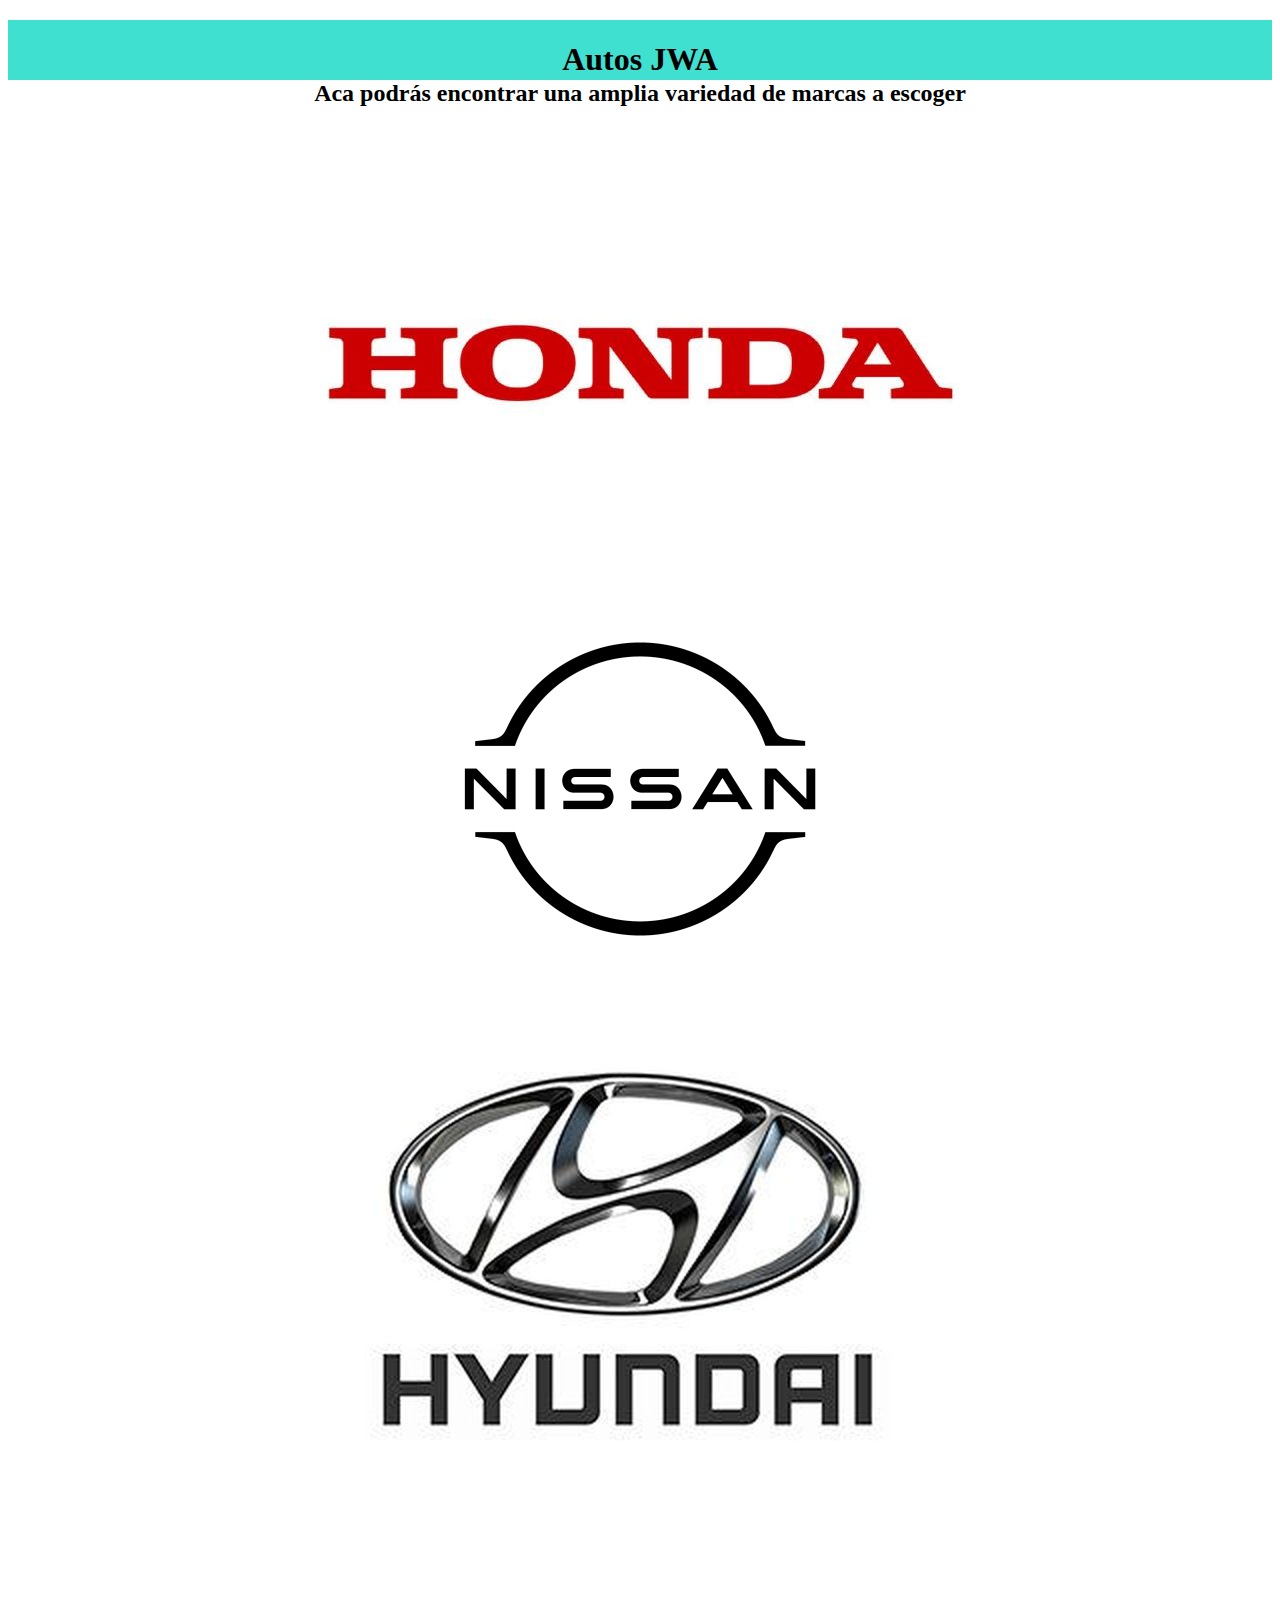
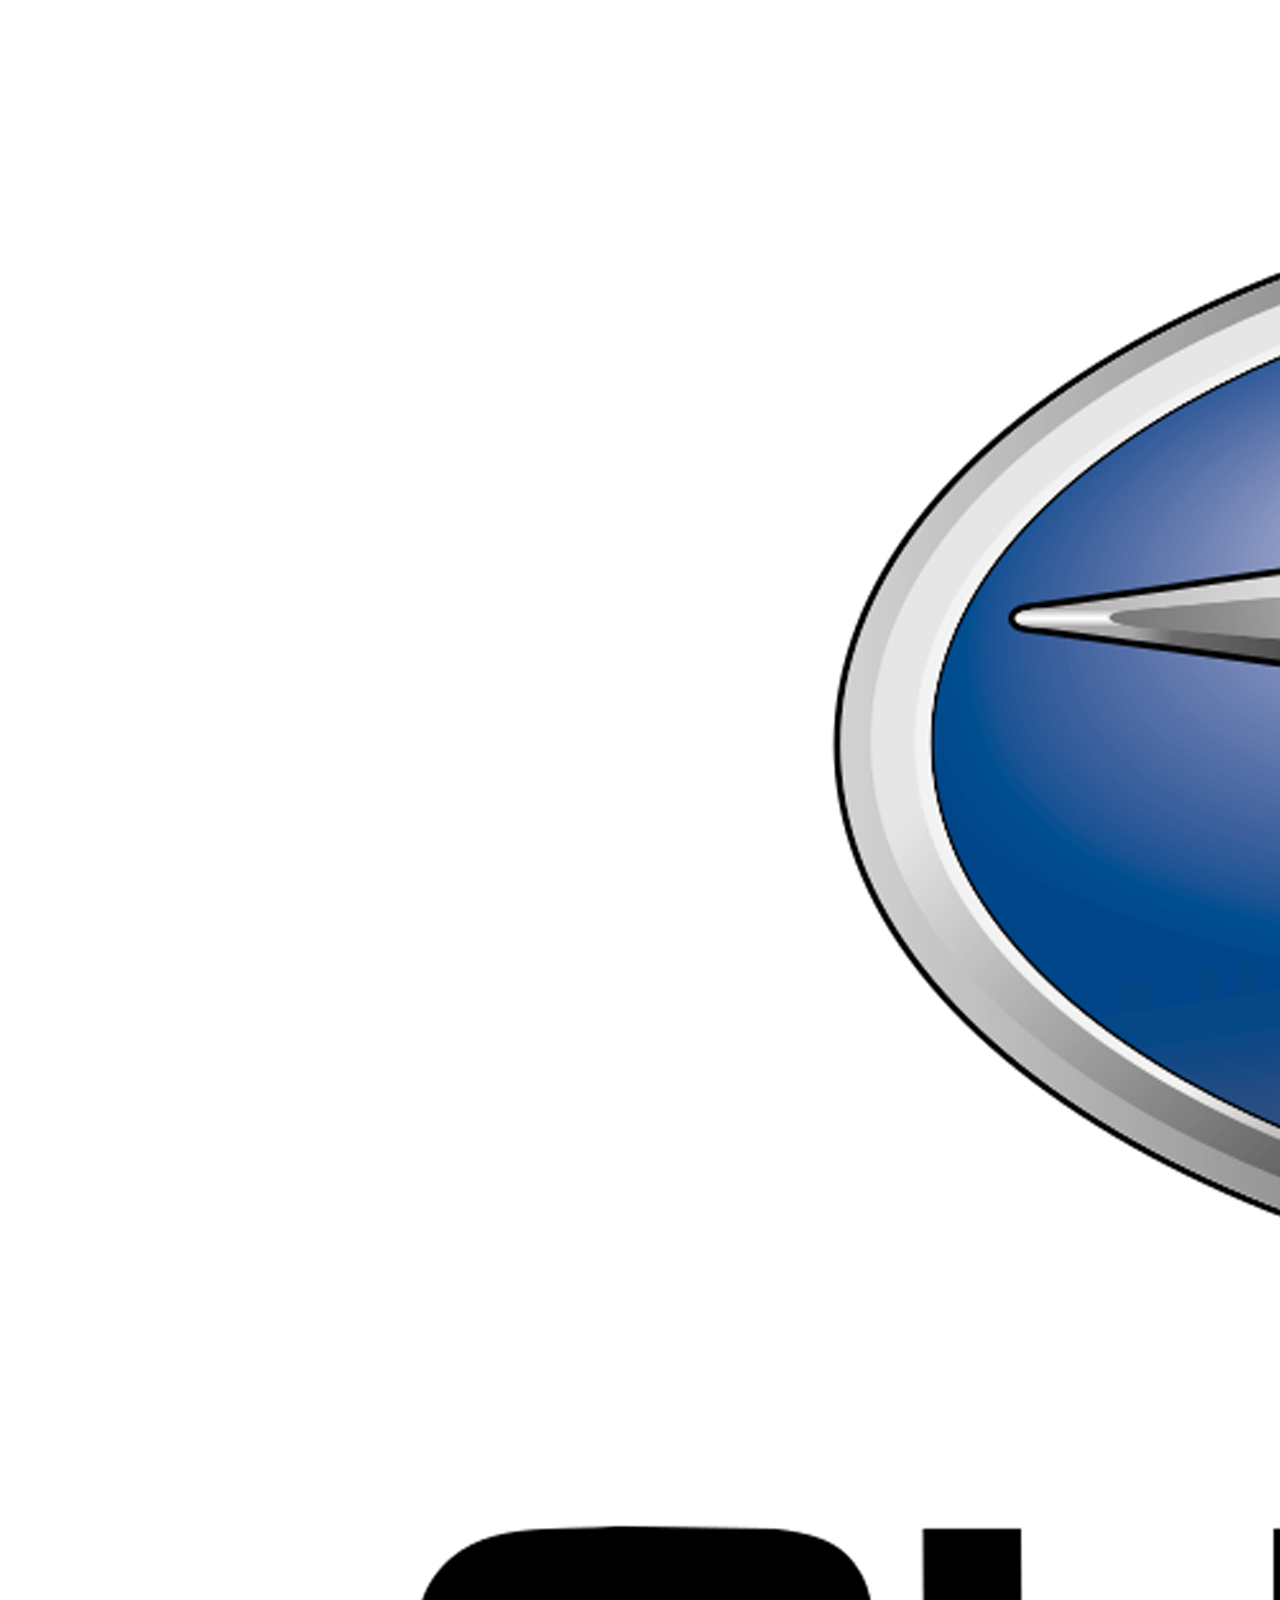
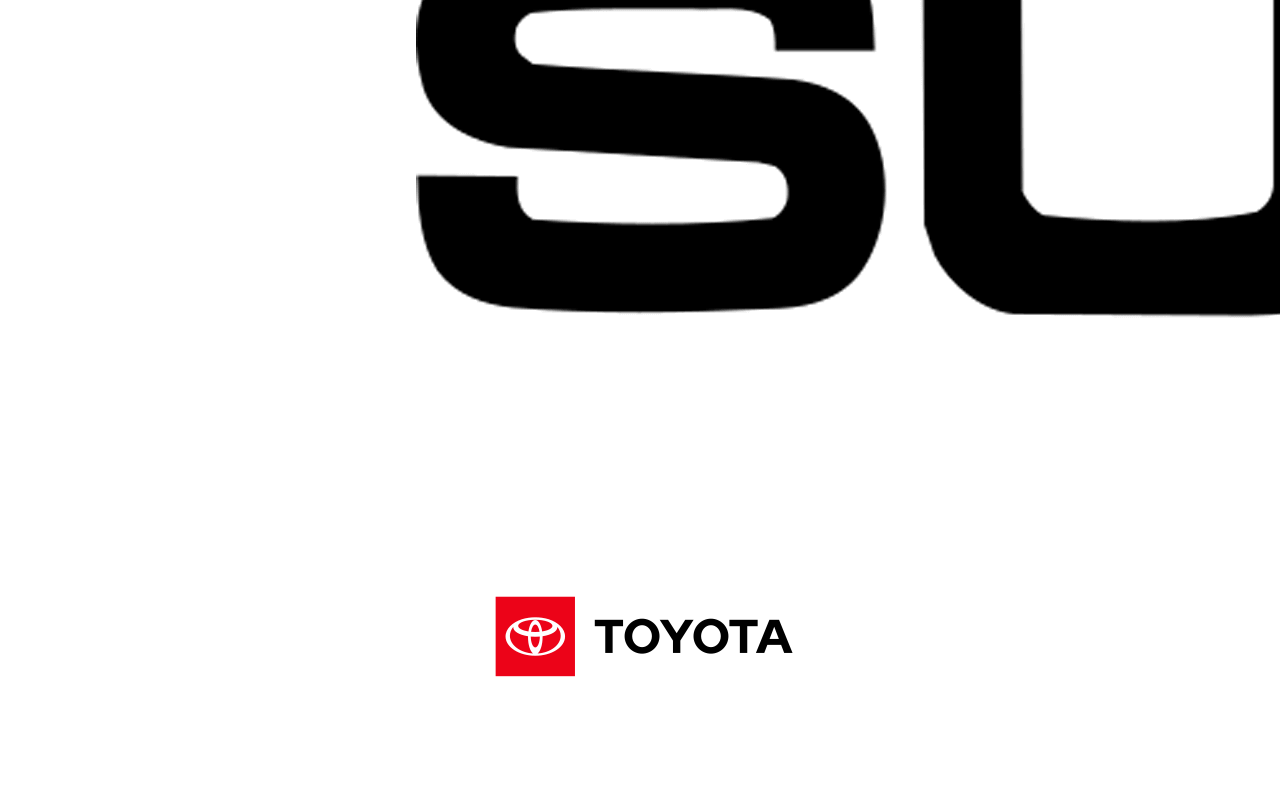
==== autos.html @ 49952f46 "ARCHIVOS MODIFICADOS" ====
<!DOCTYPE html>
<html lang="en">
<head>
    <meta charset="UTF-8">
    <meta http-equiv="X-UA-Compatible" content="IE=edge">
    <meta name="viewport" content="width=device-width, initial-scale=1.0">
    <title>Autos Jeremy, Walter, Andrey (JWA)</title>
    <link rel="stylesheet" href="css/estilos.css">  
</head>
<body>  
    <div class="headerAutos">
        <h1>Autos JWA</h1>
    </div>
    <div  class="mainAutos">
        <h2>Aca podrás encontrar una amplia variedad de marcas a escoger</h2>
            <div >

                <img src="imagenes/preview-928x522.jpg"> 
            </div>
            <div>
                <img src="imagenes/logo-Nissan-1-500x334.png">
            </div>
            <div>
                <img src="imagenes/_main_image_215666_5701d3ef5790b.jpg">
            </div>
            <div>
                <img src="imagenes/logo-Subaru.png">
            </div>
            <div>
                <img src="imagenes/Logo_Toyota.svg.png">
            </div>
           
    </div>
    <div class="footerAutos">
        
    </div>
    
</body>
</html>
---- css/estilos.css ----
*{

    box-sizing: border-box;
    text-align: center;
    
}

.header{
    background-color: chartreuse;
    width: 100%;
    float: left;
    height: 60px;
}

.headerAutos{
    background-color: turquoise;
    width: 100%;
    float: left;
    height: 60px;

}
.footer{


background-color: burlywood;
width: 100%;
float: left;
height: 40px;

}
.footerAutos{


    background-color:   white;
    width: 100%;
    float: left;
    height: 40px;
    
    }
.menu{

    background-color: blueviolet;
    width: 25%;
    float: left;
}
.menuAutos{

    background-color: white;
    width: 25%;
    float: left;
}
.dashbord{

    background-color: blue;
    width: 50%;
    float: left;
}
.rss{

    background-color: brown;
    width: 25%;
    float: left;
}
.Main{

    background-color: aqua;
    width: 100%;
    float: left;
    height: 300px;
    
}
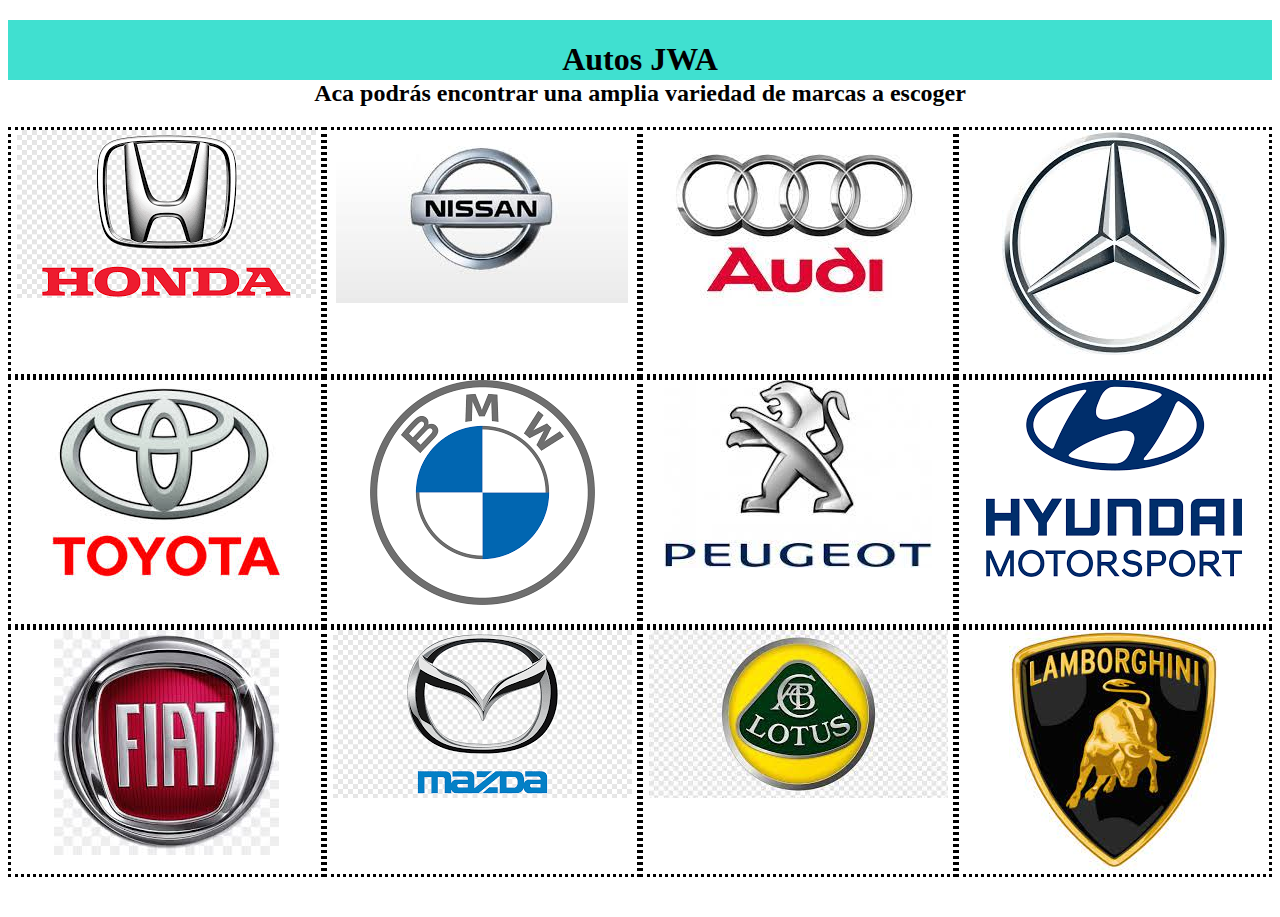
==== commit 2522c634: "Cambios en imagenes autos" ====
--- a/autos.html
+++ b/autos.html
@@ -13,22 +13,49 @@
     </div>
     <div  class="mainAutos">
         <h2>Aca podrás encontrar una amplia variedad de marcas a escoger</h2>
-            <div >
+            <div class="imgAutos">
+                <img  src="imagenes/honda400px.png"> 
+            </div>
+            <div class="imgAutos">
+                <img src="imagenes/nissan400px.jpg">
+            </div>
+            <div class="imgAutos">
+                <img src="imagenes/audi400px.jpg">
+            </div>
+            <div class="imgAutos">
+                <img src="imagenes/mercedes400px.jpg">
+            </div>
+            <div class="imgAutos">
+                <img src="imagenes/toyota400px.jpg">
+            </div>
+            <div class="imgAutos">
+                <img src="imagenes/bmw400px.png">
+            </div>
+           
+            <div class="imgAutos">
+                <img src="imagenes/peugeot400px.jpg">
+            </div>
+           
+            <div class="imgAutos">
+                <img src="imagenes/hyundair00px.png">
+            </div>
+           
+            <div class="imgAutos">
+                <img src="imagenes/fiat400px.jpg">
+            </div>
+           
+            <div class="imgAutos">
+                <img src="imagenes/mazda400px.png">
+            </div>
+            <div class="imgAutos">
+                <img src="imagenes/lotus400px.jpg">
+            </div>
+            <div class="imgAutos">
+                <img src="imagenes/lambo400px.jpg">
+            </div>
+           
 
-                <img src="imagenes/preview-928x522.jpg"> 
-            </div>
-            <div>
-                <img src="imagenes/logo-Nissan-1-500x334.png">
-            </div>
-            <div>
-                <img src="imagenes/_main_image_215666_5701d3ef5790b.jpg">
-            </div>
-            <div>
-                <img src="imagenes/logo-Subaru.png">
-            </div>
-            <div>
-                <img src="imagenes/Logo_Toyota.svg.png">
-            </div>
+
            
     </div>
     <div class="footerAutos">
--- a/css/estilos.css
+++ b/css/estilos.css
@@ -1,12 +1,12 @@
 *{
-
     box-sizing: border-box;
     text-align: center;
-    
 }
 
 .header{
-    background-color: chartreuse;
+    background-color: rgb(10, 10, 10);
+    text-align: left;
+    color: #fff;
     width: 100%;
     float: left;
     height: 60px;
@@ -20,14 +20,37 @@
 
 }
 .footer{
+    background-color: rgb(10, 10, 10);
+    color: #fff;
+    width: 100%;
+    float: left;
+    height: 40px;
+}
+.menu{
+    background-color: blueviolet;
+    width: 100%;
+    float: left;
+}
+
+.imgAutos{
+    background-color: white;
+    height: 250px;
+    width: 25%;
+    float: left;
+    border-style: dotted;
+}
+.rss{
+    background-color: brown;
+    width: 100%;
+    float: left;
+}
+.main{
+    width: 100%;
+    float: left;
+    height: 538px;
+}
 
 
-background-color: burlywood;
-width: 100%;
-float: left;
-height: 40px;
-
-}
 .footerAutos{
 
 
@@ -70,3 +93,30 @@
     
 }
 
+
+.headerContactos{
+
+color: whitesmoke;
+background-color: black;
+margin-left: 40%;
+margin-right: 40%;
+
+
+}
+.contactosfooter{
+
+
+    background-color: burlywood;
+    width: 100%;
+    float: left;
+    height: 40px;
+    
+}
+    
+    
+.contactosbody{
+
+        height: 610px;
+        color: grey;
+
+}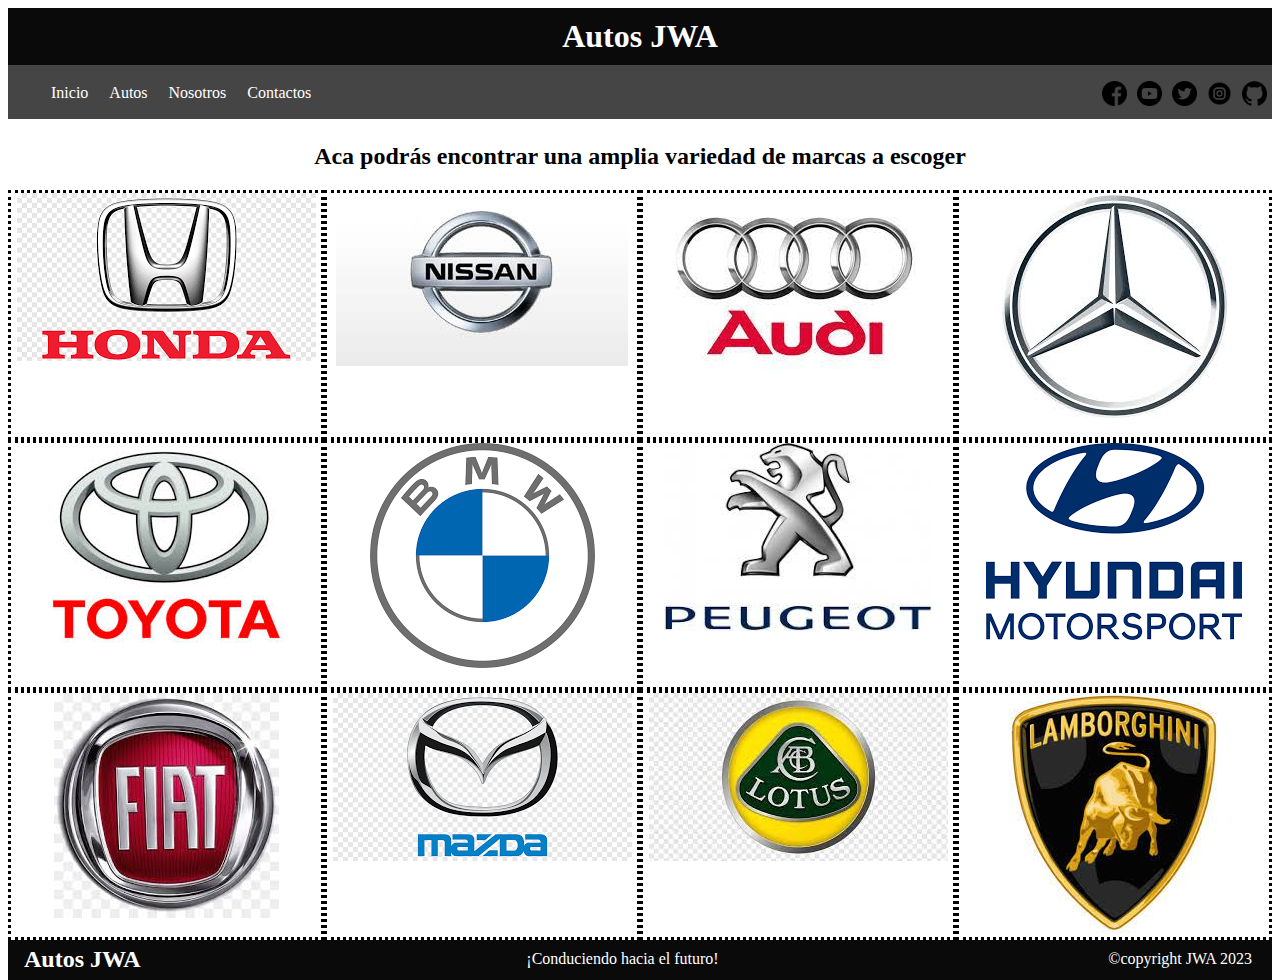
==== commit 606527ca: "Pagina inicio - Header - Menu - Footer" ====
--- a/autos.html
+++ b/autos.html
@@ -1,66 +1,98 @@
 <!DOCTYPE html>
 <html lang="en">
+
 <head>
     <meta charset="UTF-8">
     <meta http-equiv="X-UA-Compatible" content="IE=edge">
     <meta name="viewport" content="width=device-width, initial-scale=1.0">
     <title>Autos Jeremy, Walter, Andrey (JWA)</title>
-    <link rel="stylesheet" href="css/estilos.css">  
+    <link rel="stylesheet" href="css/estilos.css">
 </head>
-<body>  
-    <div class="headerAutos">
-        <h1>Autos JWA</h1>
+
+<body>
+    <div class="header">
+        <h1><a href="main.html">Autos JWA</a></h1>
     </div>
-    <div  class="mainAutos">
+
+    <div class="main">
+        <div class="menu">
+            <div class="menu-list">
+                <ul>
+                    <li class="list"><a href="main.html">Inicio</a></li>
+                    <li class="list"><a href="autos.html">Autos</a></li>
+                    <li class="list"><a href="nosotros.html">Nosotros</a></li>
+                    <li class="list"><a href="contactos.html">Contactos</a></li>
+                </ul>
+            </div>
+
+            <div class="menu-icons">
+                <img class="img" src="iconos/github.png" alt="Logo github">
+                <img class="img" src="iconos/instagram.png" alt="Logo instagram">
+                <img class="img" src="iconos/twitter.png" alt="Logo twitter">
+                <img class="img" src="iconos/youtube.png" alt="Logo youtube">
+                <img class="img" src="iconos/facebook.png" alt="Logo facebook">
+            </div>
+        </div>
+    </div>
+
+    <div class="mainAutos">
         <h2>Aca podrás encontrar una amplia variedad de marcas a escoger</h2>
-            <div class="imgAutos">
-                <img  src="imagenes/honda400px.png"> 
-            </div>
-            <div class="imgAutos">
-                <img src="imagenes/nissan400px.jpg">
-            </div>
-            <div class="imgAutos">
-                <img src="imagenes/audi400px.jpg">
-            </div>
-            <div class="imgAutos">
-                <img src="imagenes/mercedes400px.jpg">
-            </div>
-            <div class="imgAutos">
-                <img src="imagenes/toyota400px.jpg">
-            </div>
-            <div class="imgAutos">
-                <img src="imagenes/bmw400px.png">
-            </div>
-           
-            <div class="imgAutos">
-                <img src="imagenes/peugeot400px.jpg">
-            </div>
-           
-            <div class="imgAutos">
-                <img src="imagenes/hyundair00px.png">
-            </div>
-           
-            <div class="imgAutos">
-                <img src="imagenes/fiat400px.jpg">
-            </div>
-           
-            <div class="imgAutos">
-                <img src="imagenes/mazda400px.png">
-            </div>
-            <div class="imgAutos">
-                <img src="imagenes/lotus400px.jpg">
-            </div>
-            <div class="imgAutos">
-                <img src="imagenes/lambo400px.jpg">
-            </div>
-           
+        
+        <div class="imgAutos">
+            <img src="imagenes/honda400px.png">
+        </div>
+        <div class="imgAutos">
+            <img src="imagenes/nissan400px.jpg">
+        </div>
+        <div class="imgAutos">
+            <img src="imagenes/audi400px.jpg">
+        </div>
+        <div class="imgAutos">
+            <img src="imagenes/mercedes400px.jpg">
+        </div>
+        <div class="imgAutos">
+            <img src="imagenes/toyota400px.jpg">
+        </div>
+        <div class="imgAutos">
+            <img src="imagenes/bmw400px.png">
+        </div>
 
+        <div class="imgAutos">
+            <img src="imagenes/peugeot400px.jpg">
+        </div>
 
-           
+        <div class="imgAutos">
+            <img src="imagenes/hyundair00px.png">
+        </div>
+
+        <div class="imgAutos">
+            <img src="imagenes/fiat400px.jpg">
+        </div>
+
+        <div class="imgAutos">
+            <img src="imagenes/mazda400px.png">
+        </div>
+        <div class="imgAutos">
+            <img src="imagenes/lotus400px.jpg">
+        </div>
+        <div class="imgAutos">
+            <img src="imagenes/lambo400px.jpg">
+        </div>
+
     </div>
-    <div class="footerAutos">
-        
+
+    <div class="footer">
+        <div class="footer-logo">
+            <h2>Autos JWA</h2>
+        </div>
+        <div class="footer-lema">
+            <p>¡Conduciendo hacia el futuro!</p>
+        </div>
+        <div class="footer-copy">
+            <p>&copy;copyright JWA 2023</p>
+        </div>
     </div>
-    
+
 </body>
+
 </html>--- a/css/estilos.css
+++ b/css/estilos.css
@@ -5,30 +5,144 @@
 
 .header{
     background-color: rgb(10, 10, 10);
-    text-align: left;
-    color: #fff;
     width: 100%;
     float: left;
-    height: 60px;
 }
 
-.headerAutos{
-    background-color: turquoise;
-    width: 100%;
-    float: left;
-    height: 60px;
+.header h1{
+    margin: 10px;
+}
 
+.header a{
+    text-decoration: none;
+    color: #fff;
 }
+
 .footer{
     background-color: rgb(10, 10, 10);
     color: #fff;
     width: 100%;
     float: left;
+    text-align: center;
     height: 40px;
 }
+
 .menu{
-    background-color: blueviolet;
+    background-color: rgb(69, 69, 70);
     width: 100%;
+    display: inline-block;
+}
+
+.dashboard{
+    width: 100%;
+    float: top;
+}
+
+.dashboard img{
+    width: 100%;
+    height: 100%;
+}
+
+.rss{
+    width: 100%;
+    float: top;
+    text-align: center;
+    height: 350px;
+}
+.main{
+    width: 100%;
+    float: left;
+}
+
+.list{
+    list-style: none;
+    display: inline;
+    margin: 3px;
+    padding-right: 15px;
+    float: left;
+}
+
+.list a{
+    text-decoration: none;
+    color: #fff;
+}
+
+.list :hover{
+    color: #3207f1;
+}
+
+.img{
+    width: 25px;
+    height: 25px;
+    float: right;
+    margin-left: 5px;
+    margin-right: 5px;
+    margin-bottom: 13px;
+}
+
+.footer-logo{
+    float: left;
+}
+
+.footer-logo h2{
+    margin: 6px;
+    padding-left: 10px;
+}
+
+.footer-lema{
+    display: inline-block;
+}
+
+.footer-lema p{
+    margin: 10px;
+}
+
+.footer-copy{
+    float: right;
+}
+
+.footer-copy p{
+    margin: 10px;
+    padding-right: 10px;
+}
+
+.rss-compra-auto{
+    padding-right: 10px;
+    display: inline-block;
+}
+
+.rss-compra-motor{
+    display: inline-block;
+    padding-right: 10px;
+}
+
+.rss-contactanos{
+    float: right;
+    padding-right: 10px;
+}
+
+.rss img{
+    width: 240px;
+    height: 250px;
+    display: block;
+    padding-left: 30px;
+    padding-right: 30px;
+}
+
+.rss p{
+    display: block;
+    padding-left: 30px;
+    padding-right: 30px;
+}
+
+.rss a{
+    display: block;
+    padding-left: 30px;
+    padding-right: 30px;
+    margin-bottom: 10px;
+}
+/* ******************************************** */
+.mainAutos{
     float: left;
 }
 
@@ -39,84 +153,22 @@
     float: left;
     border-style: dotted;
 }
-.rss{
-    background-color: brown;
-    width: 100%;
+
+/* ******************************************** */    
+.contactosbody{
     float: left;
-}
-.main{
-    width: 100%;
-    float: left;
-    height: 538px;
+    height: 760px;
+    color: grey;
+    font-size: large;
 }
 
-
-.footerAutos{
-
-
-    background-color:   white;
-    width: 100%;
-    float: left;
-    height: 40px;
-    
-    }
-.menu{
-
-    background-color: blueviolet;
-    width: 25%;
-    float: left;
-}
-.menuAutos{
-
-    background-color: white;
-    width: 25%;
-    float: left;
-}
-.dashbord{
-
-    background-color: blue;
-    width: 50%;
-    float: left;
-}
-.rss{
-
-    background-color: brown;
-    width: 25%;
-    float: left;
-}
-.Main{
-
-    background-color: aqua;
-    width: 100%;
-    float: left;
-    height: 300px;
-    
+.contactosbody h1{
+    color: black;
 }
 
+.textoNosotros{
+    font-size: x-large;
+    color: gray;
+    height: 650px;
+}
 
-.headerContactos{
-
-color: whitesmoke;
-background-color: black;
-margin-left: 40%;
-margin-right: 40%;
-
-
-}
-.contactosfooter{
-
-
-    background-color: burlywood;
-    width: 100%;
-    float: left;
-    height: 40px;
-    
-}
-    
-    
-.contactosbody{
-
-        height: 610px;
-        color: grey;
-
-}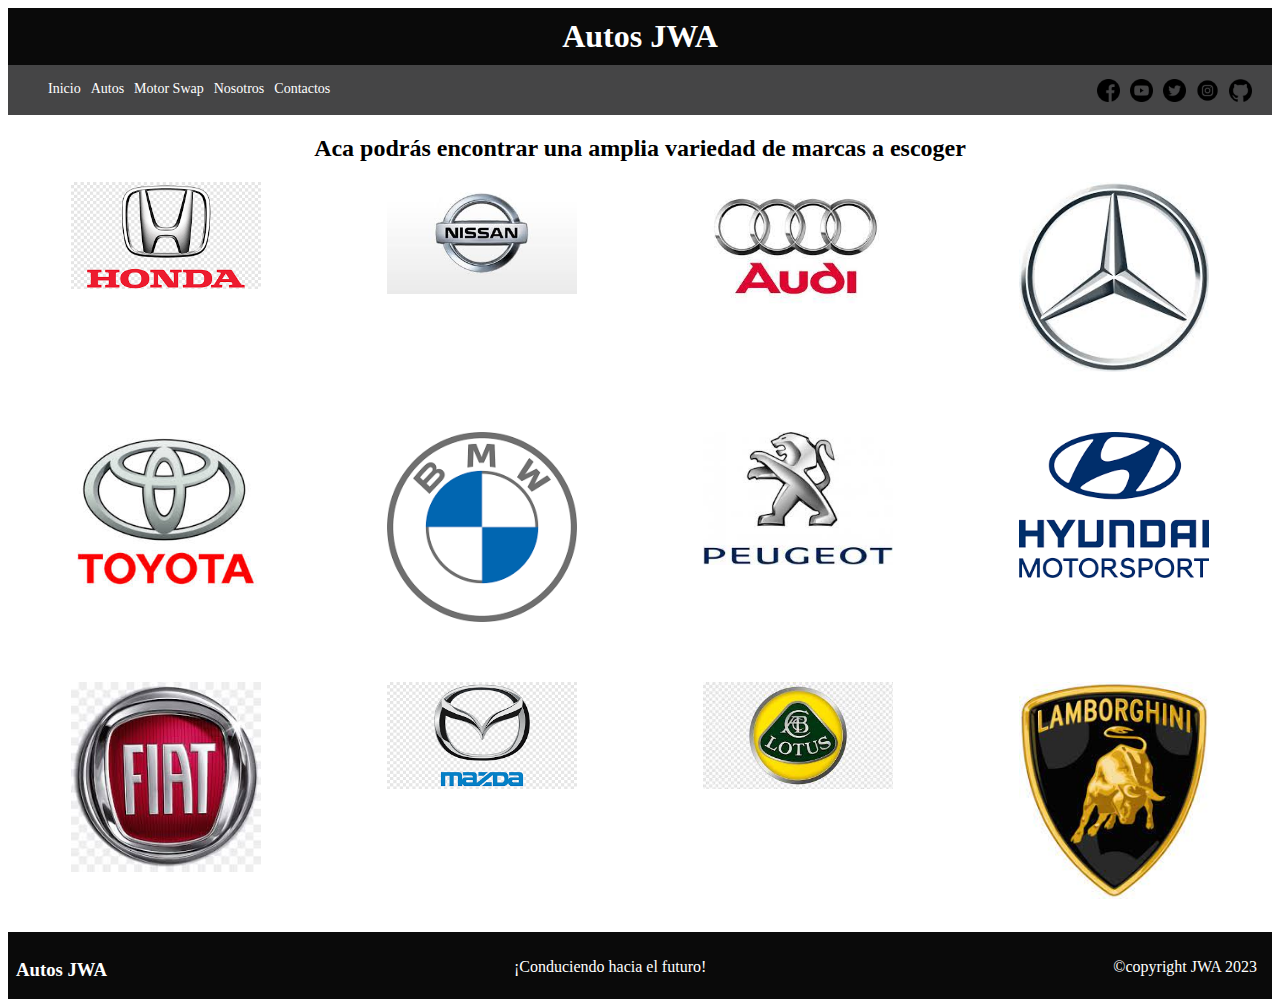
==== commit 71c32953: "Cambios en menu, footer y motores" ====
--- a/autos.html
+++ b/autos.html
@@ -1,3 +1,5 @@
+<!-- Waldin Obando Muñoz - B95646 -->
+
 <!DOCTYPE html>
 <html lang="en">
 
@@ -5,7 +7,7 @@
     <meta charset="UTF-8">
     <meta http-equiv="X-UA-Compatible" content="IE=edge">
     <meta name="viewport" content="width=device-width, initial-scale=1.0">
-    <title>Autos Jeremy, Walter, Andrey (JWA)</title>
+    <title>Autos</title>
     <link rel="stylesheet" href="css/estilos.css">
 </head>
 
@@ -14,30 +16,29 @@
         <h1><a href="main.html">Autos JWA</a></h1>
     </div>
 
-    <div class="main">
-        <div class="menu">
-            <div class="menu-list">
-                <ul>
-                    <li class="list"><a href="main.html">Inicio</a></li>
-                    <li class="list"><a href="autos.html">Autos</a></li>
-                    <li class="list"><a href="nosotros.html">Nosotros</a></li>
-                    <li class="list"><a href="contactos.html">Contactos</a></li>
-                </ul>
-            </div>
+    <div class="menu">
+        <div class="menu-list">
+            <ul>
+                <li class="list"><a href="main.html">Inicio</a></li>
+                <li class="list"><a href="autos.html">Autos</a></li>
+                <li class="list"><a href="motores.html">Motor Swap</a></li>
+                <li class="list"><a href="nosotros.html">Nosotros</a></li>
+                <li class="list"><a href="contactos.html">Contactos</a></li>
+            </ul>
+        </div>
 
-            <div class="menu-icons">
-                <img class="img" src="iconos/github.png" alt="Logo github">
-                <img class="img" src="iconos/instagram.png" alt="Logo instagram">
-                <img class="img" src="iconos/twitter.png" alt="Logo twitter">
-                <img class="img" src="iconos/youtube.png" alt="Logo youtube">
-                <img class="img" src="iconos/facebook.png" alt="Logo facebook">
-            </div>
+        <div class="menu-icons">
+            <img class="img" src="iconos/github.png" alt="Logo github">
+            <img class="img" src="iconos/instagram.png" alt="Logo instagram">
+            <img class="img" src="iconos/twitter.png" alt="Logo twitter">
+            <img class="img" src="iconos/youtube.png" alt="Logo youtube">
+            <img class="img" src="iconos/facebook.png" alt="Logo facebook">
         </div>
     </div>
 
     <div class="mainAutos">
         <h2>Aca podrás encontrar una amplia variedad de marcas a escoger</h2>
-        
+
         <div class="imgAutos">
             <img src="imagenes/honda400px.png">
         </div>
@@ -83,7 +84,7 @@
 
     <div class="footer">
         <div class="footer-logo">
-            <h2>Autos JWA</h2>
+            <h3>Autos JWA</h3>
         </div>
         <div class="footer-lema">
             <p>¡Conduciendo hacia el futuro!</p>
--- a/css/estilos.css
+++ b/css/estilos.css
@@ -1,8 +1,12 @@
+/* Waldin Obando Muñoz - B95646 */
+
 *{
     box-sizing: border-box;
     text-align: center;
 }
 
+/* header */
+
 .header{
     background-color: rgb(10, 10, 10);
     width: 100%;
@@ -18,47 +22,24 @@
     color: #fff;
 }
 
-.footer{
-    background-color: rgb(10, 10, 10);
-    color: #fff;
-    width: 100%;
-    float: left;
-    text-align: center;
-    height: 40px;
-}
+/* menu */
 
 .menu{
     background-color: rgb(69, 69, 70);
     width: 100%;
-    display: inline-block;
-}
-
-.dashboard{
-    width: 100%;
-    float: top;
-}
-
-.dashboard img{
-    width: 100%;
-    height: 100%;
-}
-
-.rss{
-    width: 100%;
-    float: top;
-    text-align: center;
-    height: 350px;
-}
-.main{
-    width: 100%;
-    float: left;
+    float: left;
+    font-size: 14px;
+}
+
+.menu-icons{
+    padding-right: 15px;
 }
 
 .list{
     list-style: none;
     display: inline;
-    margin: 3px;
-    padding-right: 15px;
+    padding-right: 10px;
+    padding-top: 2px;
     float: left;
 }
 
@@ -72,75 +53,102 @@
 }
 
 .img{
-    width: 25px;
-    height: 25px;
+    width: 23px;
+    height: 23px;
     float: right;
     margin-left: 5px;
     margin-right: 5px;
     margin-bottom: 13px;
 }
 
+/* main */
+
+.main{
+    width: 100%;
+    float: left;
+    /* height: 1400px; */
+}
+
+.dashboard{
+    width: 100%;
+    float: left;
+}
+
+.dashboard img{
+    width: 100%;
+}
+
+/* rss */
+
+.rss{
+    width: 100%;
+    float: left;
+}
+
+.rss-compra-auto{
+    padding-right: 8px;
+    display: inline-block;
+}
+
+.rss-compra-motor{
+    display: inline-block;
+    padding-right: 8px;
+}
+
+.rss-contactanos{
+    display: inline-block;
+    padding-right: 8px;
+}
+
+.rss img{
+    width: 235px;
+    height: 250px;
+    display: block;
+    padding-left: 25px;
+    padding-right: 25px;
+    padding-bottom: 25px;
+}
+
+.rss p{
+    display: block;
+    padding-left: 25px;
+    padding-right: 25px;
+}
+
+.rss a{
+    display: block;
+    padding-left: 25px;
+    padding-right: 25px;
+    margin-bottom: 10px;
+}
+
+/* footer */
+
+.footer{
+    background-color: rgb(10, 10, 10);
+    color: #fff;
+    width: 100%;
+    float: left;
+    padding-top: 8px;
+}
+
 .footer-logo{
     float: left;
-}
-
-.footer-logo h2{
-    margin: 6px;
-    padding-left: 10px;
+    padding-left: 8px;
 }
 
 .footer-lema{
     display: inline-block;
-}
-
-.footer-lema p{
-    margin: 10px;
+    padding-top: 2px;
 }
 
 .footer-copy{
     float: right;
-}
-
-.footer-copy p{
-    margin: 10px;
-    padding-right: 10px;
-}
-
-.rss-compra-auto{
-    padding-right: 10px;
-    display: inline-block;
-}
-
-.rss-compra-motor{
-    display: inline-block;
-    padding-right: 10px;
-}
-
-.rss-contactanos{
-    float: right;
-    padding-right: 10px;
-}
-
-.rss img{
-    width: 240px;
-    height: 250px;
-    display: block;
-    padding-left: 30px;
-    padding-right: 30px;
-}
-
-.rss p{
-    display: block;
-    padding-left: 30px;
-    padding-right: 30px;
-}
-
-.rss a{
-    display: block;
-    padding-left: 30px;
-    padding-right: 30px;
-    margin-bottom: 10px;
-}
+    padding-right: 15px;
+    padding-top: 2px;
+}
+
+
 /* ******************************************** */
 .mainAutos{
     float: left;
@@ -151,7 +159,33 @@
     height: 250px;
     width: 25%;
     float: left;
-    border-style: dotted;
+}
+
+.imgAutos img{
+    width: 190px;
+}
+
+/* ******************************************** */
+
+.mainMotores{
+    background-color: white;
+    float: left;
+    width: 100%;
+}
+
+.imgMotores{
+    float: left;
+    padding: 40px;
+    margin-left: 5px;
+}
+
+.imgMotores img{
+    width: auto;
+    height: auto;
+}
+
+.t{
+    float: left;
 }
 
 /* ******************************************** */    
@@ -164,6 +198,12 @@
 
 .contactosbody h1{
     color: black;
+}
+
+/* ******************************************** */
+
+.nosotros{
+    float: left;
 }
 
 .textoNosotros{
